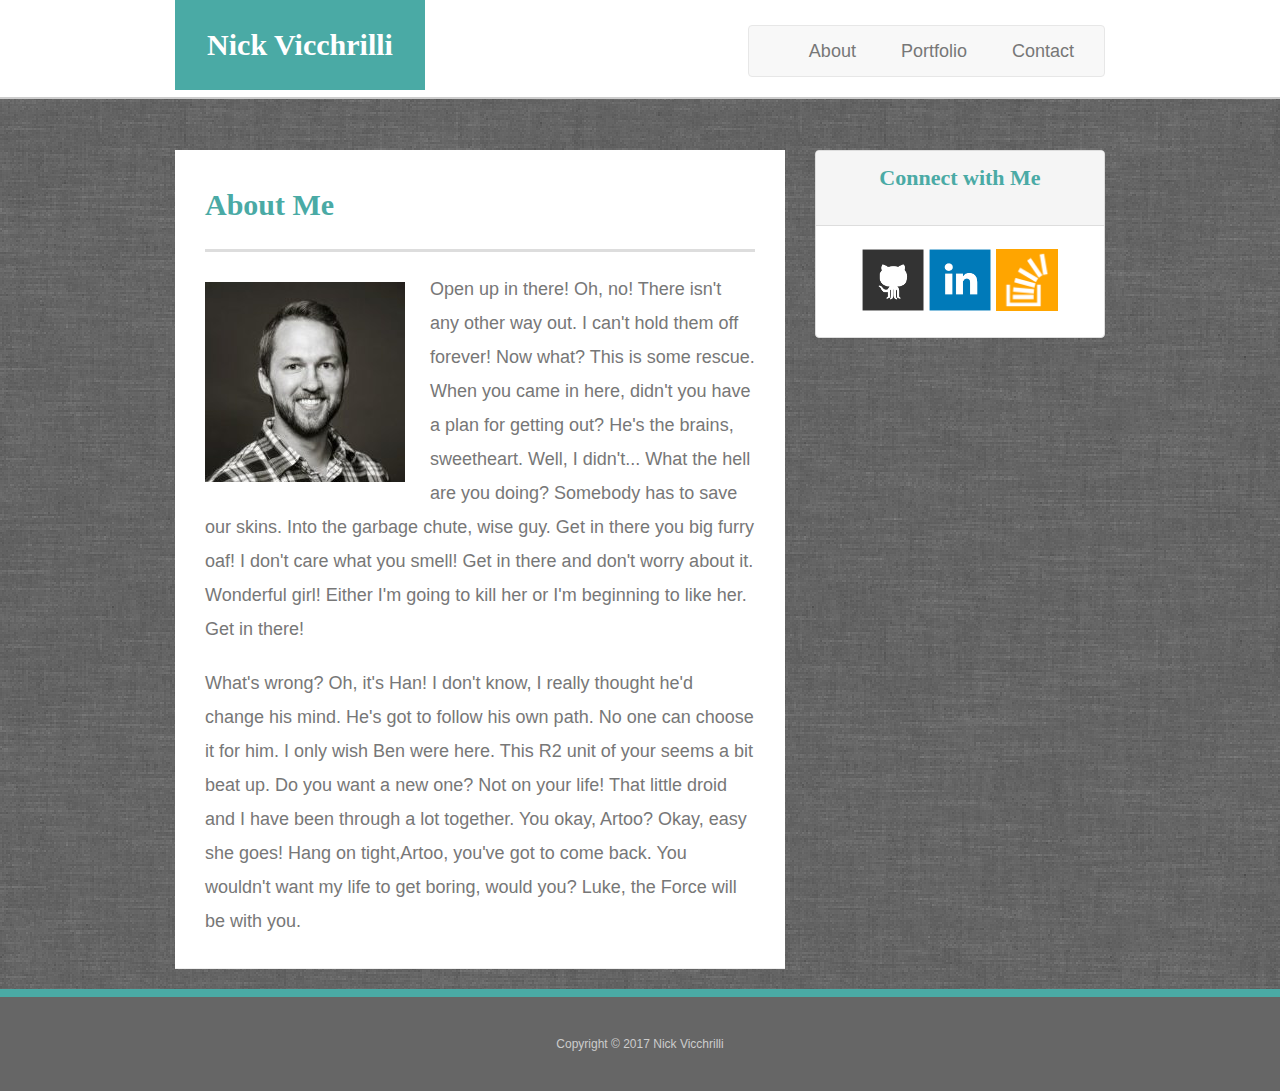
==== index.html @ 75ebbbc7 "update" ====
<!doctype html>
<html lang="en-us">
<head>
  <meta charset="UTF-8">
  <meta name="viewport" content="width=device-width, initial-scale=1.0">
  <title>About | Nick Vicchrilli</title>
  <link rel="stylesheet" href="https://maxcdn.bootstrapcdn.com/bootstrap/3.3.7/css/bootstrap.min.css" integrity="sha384-BVYiiSIFeK1dGmJRAkycuHAHRg32OmUcww7on3RYdg4Va+PmSTsz/K68vbdEjh4u" crossorigin="anonymous">
  <link rel="stylesheet" type="text/css" href="css/reset.css">
  <link rel="stylesheet" type="text/css" href="css/style.css">
</head>
<body>
  <header id="masthead">
    <div class="container">
      <a href="index.html" id="logo">Nick Vicchrilli</a>
       <nav class="navbar navbar-default">
        <div class="container-fluid">
          <div class="navbar-header">
            <button type="button" class="navbar-toggle collapsed" data-toggle="collapse" data-target="#bs-example-navbar-collapse-1" aria-expanded="false">
              <span class="sr-only">Toggle navigation</span>
              <span class="icon-bar"></span>
              <span class="icon-bar"></span>
              <span class="icon-bar"></span>
            </button>
          </div>
          <div class="collapse navbar-collapse" id="bs-example-navbar-collapse-1">    
            <ul class="nav navbar-nav navbar-right">
              <li><a href="index.html">About</a></li>
              <li><a href="portfolio.html">Portfolio</a></li>
              <li><a href="contact.html">Contact</a></li>
            </ul>
          </div>
        </div>
      </nav> 
    </div>
  </header>
  
  <!-- <div id="main-container" class="container">
    <section class="main-section"> -->
  <div class="container">
    <div class="row">
      <div class="col-sm-8">
        <div class="page-header">  
          <h1>About Me</h1>
          <img src="images/Me.jpg" class="auth-image" alt="Your Name">
          <p>Open up in there! Oh, no! There isn't any other way out. I can't hold them off forever! Now what? This is some rescue. When you came in here, didn't you have a plan for getting out? He's the brains, sweetheart. Well, I didn't... What the hell are you doing? Somebody has to save our skins. Into the garbage chute, wise guy. Get in there you big furry oaf! I don't care what you smell! Get in there and don't worry about it. Wonderful girl! Either I'm going to kill her or I'm beginning to like her. Get in there!</p>
          <p>What's wrong? Oh, it's Han! I don't know, I really thought he'd change his mind. He's got to follow his own path. No one can choose it for him. I only wish Ben were here. This R2 unit of your seems a bit beat up. Do you want a new one? Not on your life! That little droid and I have been through a lot together. You okay, Artoo? Okay, easy she goes! Hang on tight,Artoo, you've got to come back. You wouldn't want my life to get boring, would you? Luke, the Force will be with you.</p>
        </div>
      </div>  
      <div class="col-sm-4">
        <div class="panel panel-default">
          <div class="panel-heading">
            <h2>Connect with Me</h2>
          </div>
          <div class="panel-body">  
            <a href="https://github.com/njvish" target="_blank"><img src="images/github-128.png" class="social" alt="GitHub" /></a>
            <a href="https://www.linkedin.com/in/nick-vicchrilli/" target="_blank"><img src="images/linkedin-128.png" class="social" alt="LinkedIn" /></a>
            <a href="https://stackoverflow.com/users/8578051/njvish?tab=profile" target="_blank"><img src="images/stackoverflow-128.png" class="social" alt="Stack Overflow" /></a>
          </div>
        </div>
      </div>        
    </div>
  </div>    
  <footer>
    <div class="container">
      Copyright &copy; 2017 Nick Vicchrilli
    </div>
  </footer>
</body>
</html>
---- css/style.css ----
body {
  font-family: Arial, "Helvetica Neue", Helvetica, sans-serif;
  font-size: 18px;
  line-height: 34px;
  color: #777;
  background: url("../images/grey-wash.png");
}
* {
  box-sizing: border-box;
}

.container {
  width: 100%;
  max-width: 960px;
  margin: 0 auto;
  clear: both;
}
h1,
h2,
h3,
p {
  margin-bottom: 20px;
}
p:last-child {
  margin-bottom: 0;
}
h1,
h2,
h3 {
  font-family: Georgia, Times, "Times New Roman", serif;
  font-weight: 700;
  color: #4aaaa5;
}
h1 {
  padding-bottom: 20px;
  font-size: 30px;
  line-height: 49px;
  border-bottom: 3px solid #ddd;
}
h2,
h3 {
  font-size: 22px;
}

#masthead {
  position: fixed;
  z-index: 99;
  width: 100%;
  margin: 0 0 30px;
  overflow: auto;
  color: #fff;
  background: #fff;
  border-bottom: 2px solid #ccc;
}

.page-header {
  color: #777;
  background: #fff;
  padding: 30px;
  margin-top: 150px;
}

.panel-default {
  margin-top: 150px;
  text-align: center;
}



#logo {
  float: left;
  width: 250px;
  height: 90px;
  font-family: Georgia, Times, "Times New Roman", serif;
  font-size: 30px;
  font-weight: 700;
  line-height: 90px;
  color: #fff;
  text-align: center;
  text-decoration: none;
  background: #4aaaa5;
}
nav {
  float: right;
  margin-top: 25px;
}
nav a {
  display: inline-block;
  padding-left: 15px;
  margin-left: 15px;
  line-height: 18px;
  color: #999;
  text-decoration: none;
  border-left: 1px solid #efefef;
}
nav a:first-child {
  border-left: 0 none;
}

footer {
  padding: 30px 0;
  clear: both;
  font-size: 12px;
  color: #fff;
  color: #ccc;
  text-align: center;
  background: #666;
  border-top: 8px solid #4aaaa5;
}

.sidebar {
  float: right;
  width: 100%;
  max-width: 270px;
  padding: 30px;
  margin-bottom: 20px;
  background: #fff;
  border: 1px solid #ddd;
}
h3,
.sidebar h2 {
  padding-bottom: 20px;
  margin-bottom: 15px;
  line-height: 22px;
  border-bottom: 2px solid #eee;
}
.social {
  width: 62px;
  height: 62px;
  margin-top: 8px;
  margin-right: 5px;
}
.social:last-child {
  margin-right: 0;
}

#main-container {
  padding-top: 130px;
}
.main-section {
  float: left;
  width: 100%;
  max-width: 650px;
  padding: 30px;
  margin: 0 0 40px;
  background: #fff;
  border: 1px solid #ddd;
}

.work {
  position: relative;
  float: left;
  width: 274px;
  margin: 20px 0 25px;
  overflow: auto;
}
.work:nth-child(even) {
  margin-right: 40px;
}
.work img {
  width: 100%;
  border: 0 none;
  opacity: 0.8;
}
.work h3 {
  position: absolute;
  bottom: 20px;
  width: 100%;
  padding: 15px;
  margin-bottom: 0;
  font-weight: 300;
  line-height: 30px;
  color: #fff;
  text-align: center;
  background: #4aaaa5;
  border-bottom: 0;
}
.auth-image {
  float: left;
  width: 200px;
  height: auto;
  margin-top: 10px;
  margin-right: 25px;
}

#contact-form ul {
  margin-bottom: 20px;
}
#contact-form li {
  margin-bottom: 10px;
}
label,
input[type=text],
input[type=email],
textarea {
  display: block;
  width: 100%;
}
input[type=text],
input[type=email],
textarea {
  height: 35px;
  padding: 0 10px;
  font-size: 14px;
  border: 1px solid #ddd;
}
textarea {
  height: 200px;
}
input[type=submit] {
  padding: 10px 30px;
  font-size: 18px;
  color: #fff;
  cursor: pointer;
  background: #4aaaa5;
  border: 0 none;
}
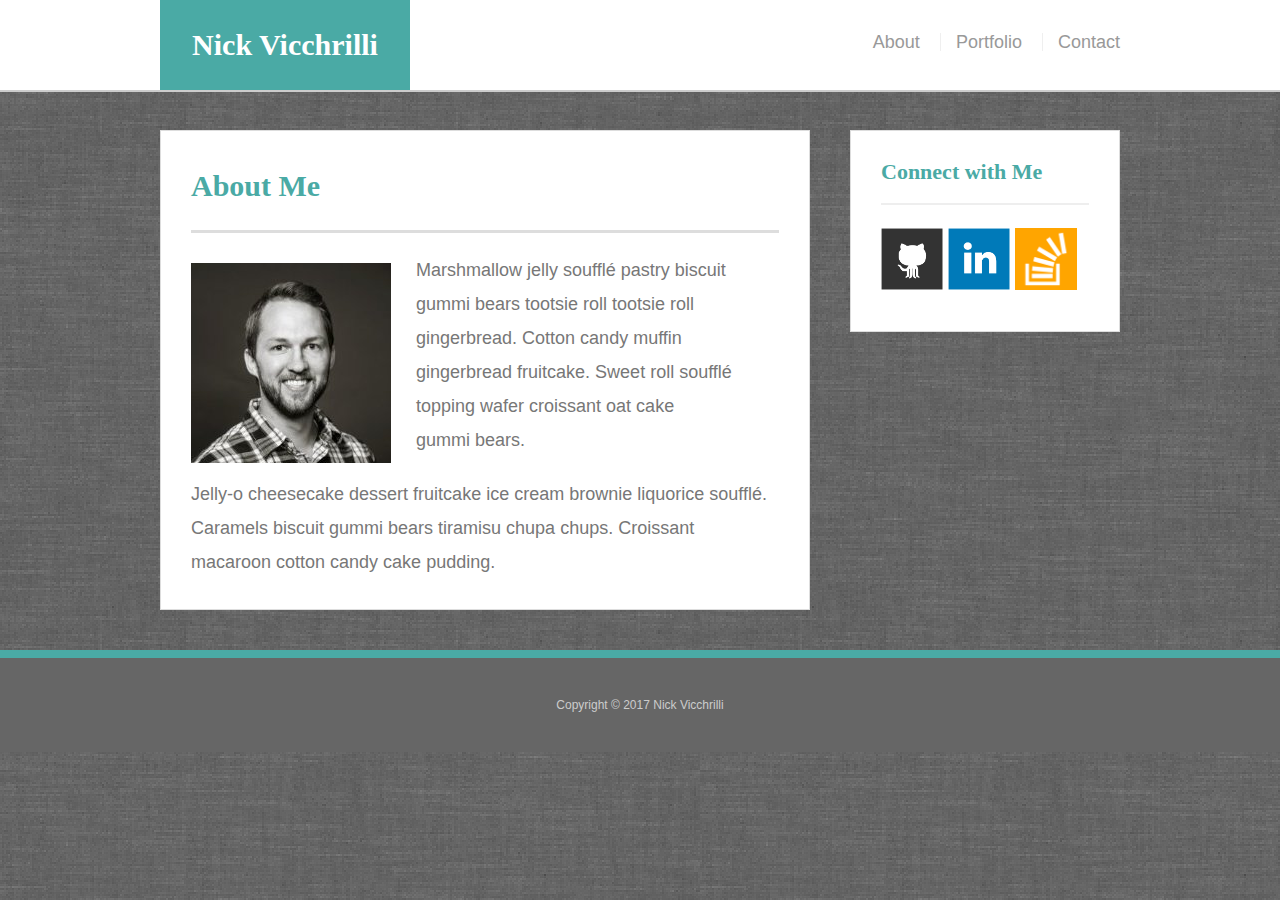
==== commit 95294b49: "changes to portfolio and link added for Project 2" ====
--- a/index.html
+++ b/index.html
@@ -1,69 +1,54 @@
 <!doctype html>
 <html lang="en-us">
+
 <head>
   <meta charset="UTF-8">
-  <meta name="viewport" content="width=device-width, initial-scale=1.0">
   <title>About | Nick Vicchrilli</title>
-  <link rel="stylesheet" href="https://maxcdn.bootstrapcdn.com/bootstrap/3.3.7/css/bootstrap.min.css" integrity="sha384-BVYiiSIFeK1dGmJRAkycuHAHRg32OmUcww7on3RYdg4Va+PmSTsz/K68vbdEjh4u" crossorigin="anonymous">
-  <link rel="stylesheet" type="text/css" href="css/reset.css">
-  <link rel="stylesheet" type="text/css" href="css/style.css">
+  <link rel="stylesheet" type="text/css" href="assets/css/reset.css">
+  <link rel="stylesheet" type="text/css" href="assets/css/style.css">
 </head>
+
 <body>
+
   <header id="masthead">
     <div class="container">
       <a href="index.html" id="logo">Nick Vicchrilli</a>
-       <nav class="navbar navbar-default">
-        <div class="container-fluid">
-          <div class="navbar-header">
-            <button type="button" class="navbar-toggle collapsed" data-toggle="collapse" data-target="#bs-example-navbar-collapse-1" aria-expanded="false">
-              <span class="sr-only">Toggle navigation</span>
-              <span class="icon-bar"></span>
-              <span class="icon-bar"></span>
-              <span class="icon-bar"></span>
-            </button>
-          </div>
-          <div class="collapse navbar-collapse" id="bs-example-navbar-collapse-1">    
-            <ul class="nav navbar-nav navbar-right">
-              <li><a href="index.html">About</a></li>
-              <li><a href="portfolio.html">Portfolio</a></li>
-              <li><a href="contact.html">Contact</a></li>
-            </ul>
-          </div>
-        </div>
-      </nav> 
+      <nav>
+        <a href="index.html">About</a>
+        <a href="portfolio.html">Portfolio</a>
+        <a href="contact.html">Contact</a>
+      </nav>
     </div>
   </header>
-  
-  <!-- <div id="main-container" class="container">
-    <section class="main-section"> -->
-  <div class="container">
-    <div class="row">
-      <div class="col-sm-8">
-        <div class="page-header">  
-          <h1>About Me</h1>
-          <img src="images/Me.jpg" class="auth-image" alt="Your Name">
-          <p>Open up in there! Oh, no! There isn't any other way out. I can't hold them off forever! Now what? This is some rescue. When you came in here, didn't you have a plan for getting out? He's the brains, sweetheart. Well, I didn't... What the hell are you doing? Somebody has to save our skins. Into the garbage chute, wise guy. Get in there you big furry oaf! I don't care what you smell! Get in there and don't worry about it. Wonderful girl! Either I'm going to kill her or I'm beginning to like her. Get in there!</p>
-          <p>What's wrong? Oh, it's Han! I don't know, I really thought he'd change his mind. He's got to follow his own path. No one can choose it for him. I only wish Ben were here. This R2 unit of your seems a bit beat up. Do you want a new one? Not on your life! That little droid and I have been through a lot together. You okay, Artoo? Okay, easy she goes! Hang on tight,Artoo, you've got to come back. You wouldn't want my life to get boring, would you? Luke, the Force will be with you.</p>
-        </div>
-      </div>  
-      <div class="col-sm-4">
-        <div class="panel panel-default">
-          <div class="panel-heading">
-            <h2>Connect with Me</h2>
-          </div>
-          <div class="panel-body">  
-            <a href="https://github.com/njvish" target="_blank"><img src="images/github-128.png" class="social" alt="GitHub" /></a>
-            <a href="https://www.linkedin.com/in/nick-vicchrilli/" target="_blank"><img src="images/linkedin-128.png" class="social" alt="LinkedIn" /></a>
-            <a href="https://stackoverflow.com/users/8578051/njvish?tab=profile" target="_blank"><img src="images/stackoverflow-128.png" class="social" alt="Stack Overflow" /></a>
-          </div>
-        </div>
-      </div>        
-    </div>
-  </div>    
+
+  <div id="main-container" class="container">
+    <section class="main-section">
+      <h1>About Me</h1>
+
+      <img src="assets/images/Me.jpg" class="auth-image" alt="Your Name">
+
+      <p>Marshmallow jelly souffl&eacute; pastry biscuit gummi bears tootsie roll tootsie roll gingerbread. Cotton candy muffin gingerbread fruitcake. Sweet roll souffl&eacute; topping wafer croissant oat cake gummi&nbsp;bears.</p>
+
+      <p>Jelly-o cheesecake dessert fruitcake ice cream brownie liquorice souffl&eacute;. Caramels biscuit gummi bears tiramisu chupa chups. Croissant macaroon cotton candy cake pudding.</p>
+
+    </section>
+
+    <section class="sidebar">
+      <div id="connect">
+        <h2>Connect with Me</h2>
+
+        <a href="https://github.com/njvish"><img src="assets/images/github-128.png" class="social" alt="GitHub" /></a>
+        <a href="https://www.linkedin.com/in/nick-vicchrilli/"><img src="assets/images/linkedin-128.png" class="social" alt="LinkedIn" /></a>
+        <a href="https://stackoverflow.com/users/8578051/njvish?tab=profile"><img src="assets/images/stackoverflow-128.png" class="social" alt="Stack Overflow" /></a>
+      </div>
+    </section>
+  </div>
+
   <footer>
     <div class="container">
       Copyright &copy; 2017 Nick Vicchrilli
     </div>
   </footer>
 </body>
-</html> +
+</html>--- a/assets/css/style.css
+++ b/assets/css/style.css
@@ -0,0 +1,239 @@
+body {
+  font-family: Arial, "Helvetica Neue", Helvetica, sans-serif;
+  font-size: 18px;
+  line-height: 34px;
+  color: #777;
+  background: url("../images/grey-wash.png");
+}
+
+* {
+  box-sizing: border-box;
+}
+
+/* general */
+
+.container {
+  width: 100%;
+  max-width: 960px;
+  margin: 0 auto;
+  clear: both;
+}
+
+h1,
+h2,
+h3,
+p {
+  margin-bottom: 20px;
+}
+
+p:last-child {
+  margin-bottom: 0;
+}
+
+h1,
+h2,
+h3 {
+  font-family: Georgia, Times, "Times New Roman", serif;
+  font-weight: 700;
+  color: #4aaaa5;
+}
+
+h1 {
+  padding-bottom: 20px;
+  font-size: 30px;
+  line-height: 49px;
+  border-bottom: 3px solid #ddd;
+}
+
+h2,
+h3 {
+  font-size: 22px;
+}
+
+/* header */
+
+#masthead {
+  position: fixed;
+  z-index: 99;
+  width: 100%;
+  margin: 0 0 30px;
+  overflow: auto;
+  color: #fff;
+  background: #fff;
+  border-bottom: 2px solid #ccc;
+}
+
+#logo {
+  float: left;
+  width: 250px;
+  height: 90px;
+  font-family: Georgia, Times, "Times New Roman", serif;
+  font-size: 30px;
+  font-weight: 700;
+  line-height: 90px;
+  color: #fff;
+  text-align: center;
+  text-decoration: none;
+  background: #4aaaa5;
+}
+
+nav {
+  float: right;
+  margin-top: 25px;
+}
+
+nav a {
+  display: inline-block;
+  padding-left: 15px;
+  margin-left: 15px;
+  line-height: 18px;
+  color: #999;
+  text-decoration: none;
+  border-left: 1px solid #efefef;
+}
+
+nav a:first-child {
+  border-left: 0 none;
+}
+
+/* footer */
+
+footer {
+  padding: 30px 0;
+  clear: both;
+  font-size: 12px;
+  color: #fff;
+  color: #ccc;
+  text-align: center;
+  background: #666;
+  border-top: 8px solid #4aaaa5;
+}
+
+/* sidebar */
+
+.sidebar {
+  float: right;
+  width: 100%;
+  max-width: 270px;
+  padding: 30px;
+  margin-bottom: 20px;
+  background: #fff;
+  border: 1px solid #ddd;
+}
+
+h3,
+.sidebar h2 {
+  padding-bottom: 20px;
+  margin-bottom: 15px;
+  line-height: 22px;
+  border-bottom: 2px solid #eee;
+}
+
+.social {
+  width: 62px;
+  height: 62px;
+  margin-top: 8px;
+  margin-right: 5px;
+}
+
+.social:last-child {
+  margin-right: 0;
+}
+
+/* main */
+
+#main-container {
+  padding-top: 130px;
+}
+
+.main-section {
+  float: left;
+  width: 100%;
+  max-width: 650px;
+  padding: 30px;
+  margin: 0 0 40px;
+  background: #fff;
+  border: 1px solid #ddd;
+}
+
+/* portfolio page */
+
+.work {
+  position: relative;
+  float: left;
+  width: 274px;
+  margin: 20px 0 25px;
+  overflow: auto;
+}
+
+.work:nth-child(even) {
+  margin-right: 40px;
+}
+
+.work img {
+  width: 100%;
+  border: 0 none;
+  opacity: 0.8;
+}
+
+.work h3 {
+  position: absolute;
+  bottom: 20px;
+  width: 100%;
+  padding: 15px;
+  margin-bottom: 0;
+  font-weight: 300;
+  line-height: 30px;
+  color: #fff;
+  text-align: center;
+  background: #4aaaa5;
+  border-bottom: 0;
+}
+
+.auth-image {
+  float: left;
+  width: 200px;
+  height: auto;
+  margin-top: 10px;
+  margin-right: 25px;
+}
+
+/* contact page */
+
+#contact-form ul {
+  margin-bottom: 20px;
+}
+
+#contact-form li {
+  margin-bottom: 10px;
+}
+
+label,
+input[type=text],
+input[type=email],
+textarea {
+  display: block;
+  width: 100%;
+}
+
+input[type=text],
+input[type=email],
+textarea {
+  height: 35px;
+  padding: 0 10px;
+  font-size: 14px;
+  border: 1px solid #ddd;
+}
+
+textarea {
+  height: 200px;
+}
+
+input[type=submit] {
+  padding: 10px 30px;
+  font-size: 18px;
+  color: #fff;
+  cursor: pointer;
+  background: #4aaaa5;
+  border: 0 none;
+}
